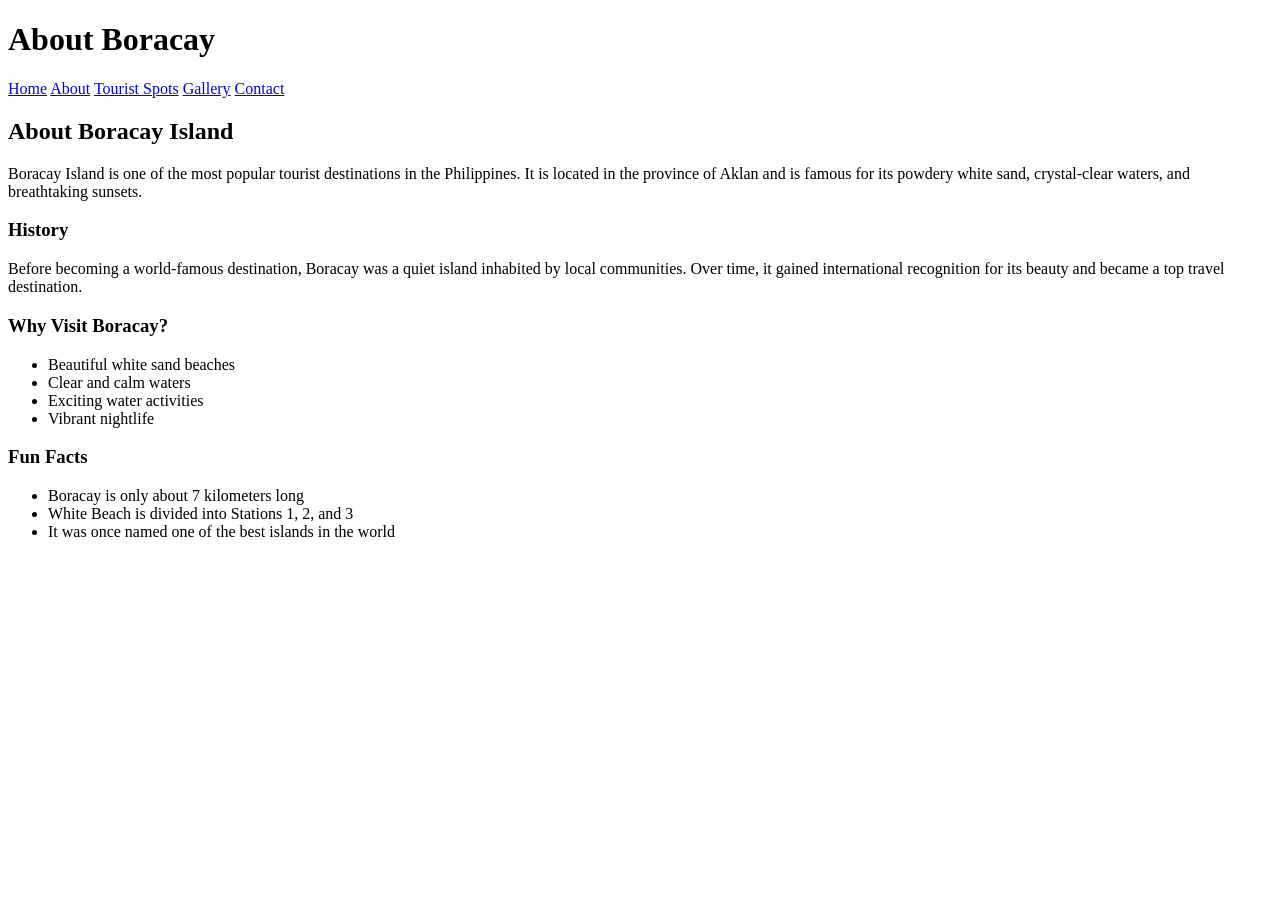
==== about.html @ eacf4bb8 "Add files via upload" ====
<!DOCTYPE html>
<html>
<head>
    <title>About Boracay</title>
    <link rel="stylesheet" href="jeje.css">
    <link href="https://fonts.googleapis.com/css2?family=Poppins:wght@300;600&family=Playfair+Display:wght@600&display=swap" rel="stylesheet">
</head>
<body>

<header>
    <h1>About Boracay</h1>
    <nav>
        <a href="index.html">Home</a>
        <a href="about.html">About</a>
        <a href="spots.html">Tourist Spots</a>
        <a href="gallery.html">Gallery</a>
        <a href="contact.html">Contact</a>
    </nav>
</header>

<section class="section">
    <h2>About Boracay Island</h2>

    <p>
        Boracay Island is one of the most popular tourist destinations in the Philippines.
        It is located in the province of Aklan and is famous for its powdery white sand,
        crystal-clear waters, and breathtaking sunsets.
    </p>

    <h3>History</h3>
    <p>
        Before becoming a world-famous destination, Boracay was a quiet island inhabited
        by local communities. Over time, it gained international recognition for its beauty
        and became a top travel destination.
    </p>

    <h3>Why Visit Boracay?</h3>
    <ul>
        <li>Beautiful white sand beaches</li>
        <li>Clear and calm waters</li>
        <li>Exciting water activities</li>
        <li>Vibrant nightlife</li>
    </ul>

    <h3>Fun Facts</h3>
    <ul>
        <li>Boracay is only about 7 kilometers long</li>
        <li>White Beach is divided into Stations 1, 2, and 3</li>
        <li>It was once named one of the best islands in the world</li>
    </ul>
</section>
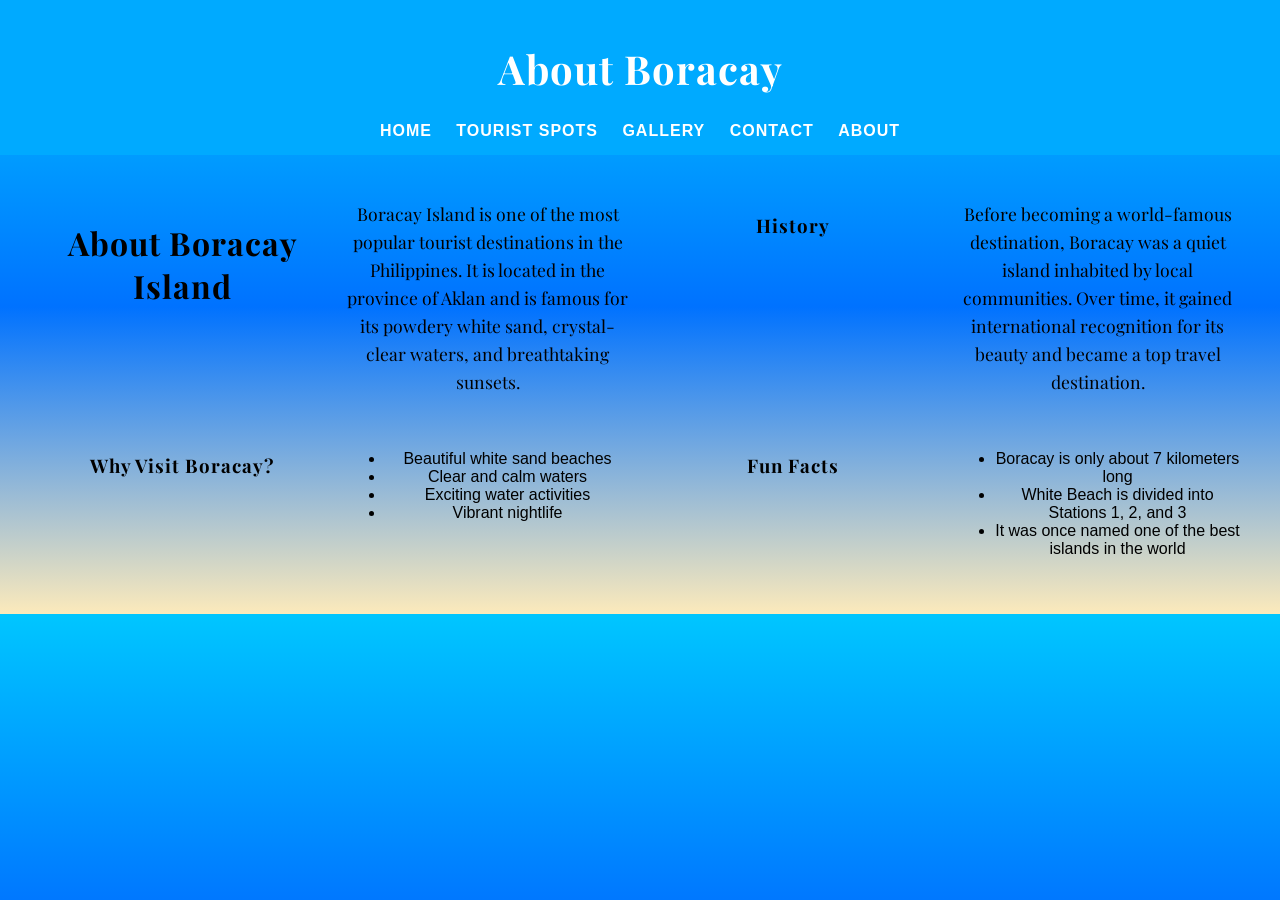
==== commit b5a61980: "about.html" ====
--- a/about.html
+++ b/about.html
@@ -11,10 +11,10 @@
     <h1>About Boracay</h1>
     <nav>
         <a href="index.html">Home</a>
-        <a href="about.html">About</a>
         <a href="spots.html">Tourist Spots</a>
         <a href="gallery.html">Gallery</a>
         <a href="contact.html">Contact</a>
+        <a href="about.html">About</a>
     </nav>
 </header>
 
@@ -48,4 +48,4 @@
         <li>White Beach is divided into Stations 1, 2, and 3</li>
         <li>It was once named one of the best islands in the world</li>
     </ul>
-</section>+</section>
--- a/jeje.css
+++ b/jeje.css
@@ -0,0 +1,337 @@
+/* Body font */
+body {
+    margin: 0;
+    font-family: 'Poppins', sans-serif;
+}
+
+/* Headings (fancy tourism vibe) */
+h1, h2, h3 {
+    font-family: 'Playfair Display', serif;
+    letter-spacing: 1px;
+}
+
+/* Header title */
+header h1 {
+    font-size: 2.5rem;
+}
+
+/* Section titles */
+h2 {
+    font-size: 2rem;
+    margin-bottom: 10px;
+}
+
+/* Paragraphs */
+p {
+    font-size: 1.1rem;
+    line-height: 1.6;
+}
+
+/* Navigation */
+nav a {
+    font-weight: 600;
+    text-transform: uppercase;
+    letter-spacing: 1px;
+}
+
+/* Hover effect (extra pogi points 😎) */
+nav a:hover {
+    color: #ffd700;
+}
+body {
+    margin: 0;
+    font-family: Arial;
+    
+    /* Gradient beach vibe */
+    background: linear-gradient(to bottom, #00c6ff, #0072ff, #fceabb);
+}
+
+header {
+    background: #00aaff;
+    color: white;
+    text-align: center;
+    padding: 15px;
+}
+
+nav a {
+    margin: 10px;
+    color: white;
+    text-decoration: none;
+}
+
+footer {
+    background: #333;
+    color: white;
+    text-align: center;
+    padding: 10px;
+}
+/* GLOBAL FADE-IN ANIMATION */
+@keyframes fadeInAll {
+    from {
+        opacity: 0;
+        transform: translateY(20px);
+    }
+    to {
+        opacity: 1;
+        transform: translateY(0);
+    }
+}
+
+/* Apply to whole page */
+body {
+    animation: fadeInAll 1s ease-in;
+}
+
+/* Optional: smoother stagger effect */
+header {
+    animation: fadeInAll 1s ease-in;
+}
+
+section {
+    animation: fadeInAll 1.2s ease-in;
+}
+
+footer {
+    animation: fadeInAll 1.4s ease-in;
+}
+
+
+
+/* GRID GALLERY */
+.section {
+    display: grid;
+    grid-template-columns: repeat(auto-fit, minmax(250px, 1fr));
+    gap: 20px;
+    padding: 20px;
+}
+
+/* Images */
+.section img {
+    width: 100%;
+    height: 200px;
+    object-fit: cover;
+    border-radius: 10px;
+    transition: 0.3s;
+}
+
+/* Hover effect (zoom 😎) */
+.section img:hover {
+    transform: scale(1.05);
+}
+
+/* Captions */
+.section p {
+    font-family: 'Playfair Display', serif;
+    font-size: 1.1rem;
+    text-align: center;
+    margin-top: 5px;
+}
+
+/* Contact form */
+.contact-form {
+    max-width: 400px;
+    margin: auto;
+    display: flex;
+    flex-direction: column;
+    gap: 10px;
+}
+
+.contact-form input,
+.contact-form textarea {
+    padding: 10px;
+    border-radius: 8px;
+    border: 1px solid #ccc;
+    font-family: 'Poppins', sans-serif;
+}
+
+.contact-form button {
+    background: #00aaff;
+    color: white;
+    border: none;
+    padding: 10px;
+    border-radius: 8px;
+    cursor: pointer;
+    font-weight: bold;
+    transition: 0.3s;
+}
+
+.contact-form button:hover {
+    background: #0077b6;
+}
+
+/* External links */
+.links {
+    list-style: none;
+    padding: 0;
+}
+
+.links a {
+    text-decoration: none;
+    color: #0077b6;
+    font-weight: 600;
+}
+
+.links a:hover {
+    color: #ff8800;
+}
+
+/* Social links */
+.social a {
+    margin: 10px;
+    text-decoration: none;
+    font-weight: bold;
+    color: #333;
+}
+
+.social a:hover {
+    color: #00aaff;
+}
+.btn {
+    display: inline-block;
+    padding: 12px 28px;
+    background: linear-gradient(135deg, #00c6ff, #0072ff);
+    color: white;
+    text-decoration: none;
+    font-weight: 600;
+    border-radius: 50px;
+    transition: all 0.3s ease;
+    box-shadow: 0 8px 20px rgba(0, 114, 255, 0.3);
+    letter-spacing: 0.5px;
+}
+
+/* Hover effect */
+.btn:hover {
+    transform: translateY(-3px);
+    box-shadow: 0 12px 25px rgba(0, 114, 255, 0.4);
+    background: linear-gradient(135deg, #0072ff, #00c6ff);
+}
+
+/* Click effect */
+.btn:active {
+    transform: scale(0.96);
+}
+.slideshow {
+    width: 90%;
+    height: 350px;
+    margin: 20px auto;
+    position: relative;
+    overflow: hidden;
+    border-radius: 15px;
+    box-shadow: 0 10px 25px rgba(0,0,0,0.2);
+}
+
+/* all slides */
+.slide {
+    position: absolute;
+    width: 100%;
+    height: 100%;
+    background-size: cover;
+    background-position: center;
+    opacity: 0;
+    animation: fade 12s infinite;
+}
+
+/* your images */
+.slide1 {
+    background-image: url("bora.jpeg");
+    animation-delay: 0s;
+}
+
+.slide2 {
+    background-image: url("ra.jpeg");
+    animation-delay: 4s;
+}
+
+.slide3 {
+    background-image: url("cay.jpeg");
+    animation-delay: 8s;
+}
+
+/* fade animation */
+@keyframes fade {
+    0% { opacity: 0; }
+    10% { opacity: 1; }
+    30% { opacity: 1; }
+    40% { opacity: 0; }
+    100% { opacity: 0; }
+}
+.intro {
+    padding: 60px 20px;
+    text-align: center;
+    background-color: #f8f1e9; /* soft sandy/beige tone */
+    color: #333;
+}
+
+.intro-content {
+    max-width: 900px;
+    margin: 0 auto;
+}
+
+.intro h2 {
+    font-family: 'Playfair Display', serif;
+    font-size: 2.8rem;
+    margin-bottom: 20px;
+    color: #d4a017; /* golden accent */
+}
+
+.intro p {
+    font-family: 'Poppins', sans-serif;
+    font-size: 1.1rem;
+    line-height: 1.7;
+    margin-bottom: 15px;
+}
+.section {
+    padding: 40px;
+    text-align: center;
+}
+
+.cards {
+    display: grid;
+    grid-template-columns: repeat(auto-fit, minmax(250px, 1fr));
+    gap: 25px;
+    padding: 20px;
+}
+
+.card {
+    background: white; /* THIS makes only the cards white */
+    border-radius: 15px;
+    overflow: hidden;
+    padding-bottom: 15px;
+    box-shadow: 0 5px 15px rgba(0,0,0,0.1);
+    transition: 0.3s;
+}
+
+.card:hover {
+    transform: translateY(-10px);
+}
+
+.card img {
+    width: 100%;
+    height: 180px;
+    object-fit: cover;
+}
+
+.card h3 {
+    margin: 10px 0;
+}
+
+.card p {
+    font-size: 0.9rem;
+    padding: 0 15px;
+    color: #555;
+}
+
+.card button {
+    margin-top: 10px;
+    padding: 8px 15px;
+    border: none;
+    background: #00aaff;
+    color: white;
+    border-radius: 20px;
+    cursor: pointer;
+    transition: 0.3s;
+}
+
+.card button:hover {
+    background: #0077cc;
+}
